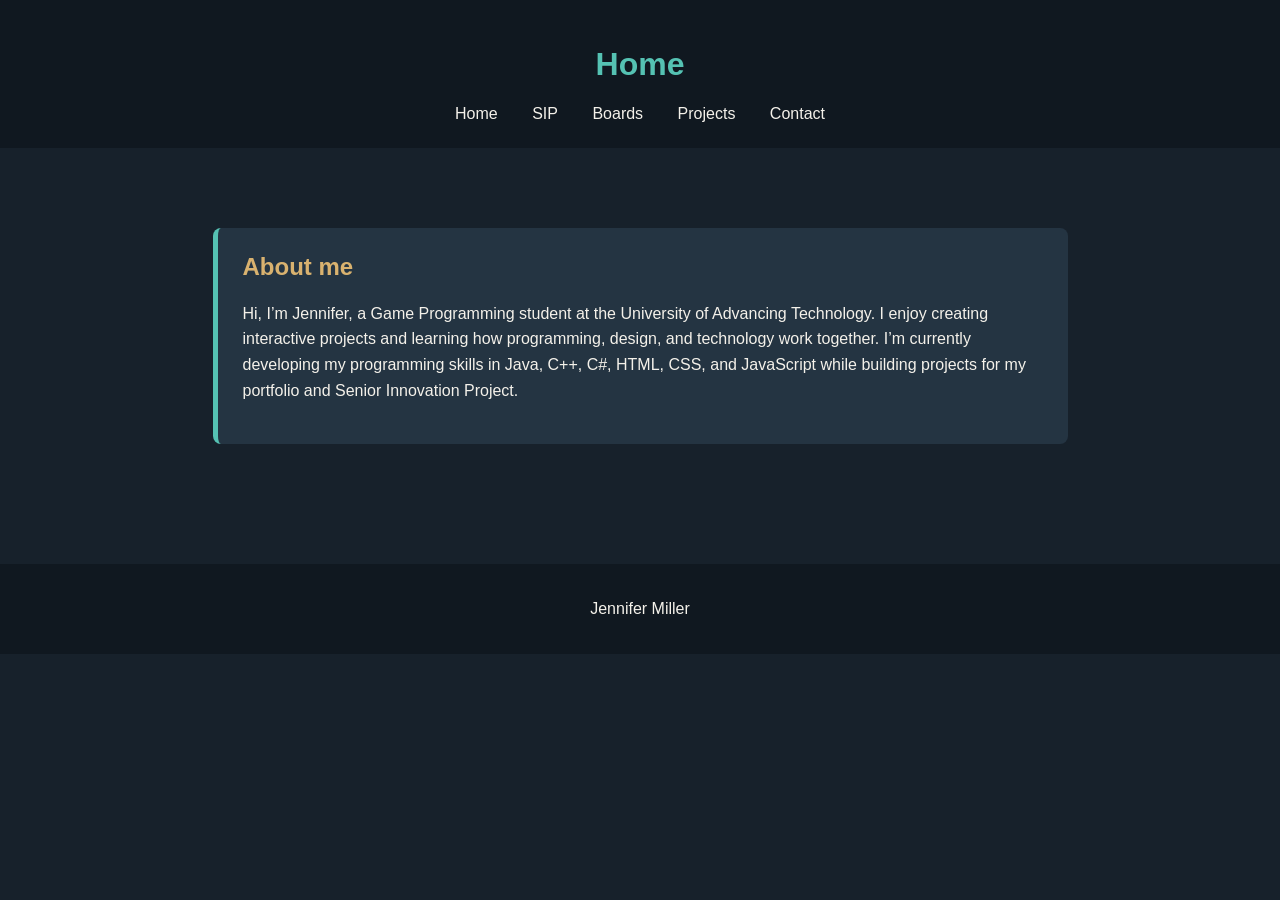
==== index.html @ 07b8329a "Add files via upload" ====
<!DOCTYPE html>
    <html lang="en">
    <head>
        <meta charset="UTF-8">
        <meta name="viewport" content="width=device-width, initial-scale=1.0">
        <title>SIPWebsite</title>

        <!-- link js and css files -->
        <link rel="stylesheet" href="style.css">
        <script src="script.js"></script>

        <!-- title  -->
        <title>Home</title> 
    </head>

    <body>
        <header>
            <h1>Home</h1>

            <!-- Navigation links -->
            <nav>
                <a href="index.html">Home</a>
                <a href="SIP.html">SIP</a>
                <a href="boards.html">Boards</a>
                <a href="projects.html">Projects</a>
                <a href="contact.html">Contact</a>
            </nav>
        </header>

        <main>
            <!-- About me section -->
            <div id="aboutMe">
                <h2>About me </h2> 
                <p>
                    Hi, I’m Jennifer, a Game Programming student at the University of Advancing Technology. 
                    I enjoy creating interactive projects and learning how programming, design, and technology work together. 
                    I’m currently developing my programming skills in Java, C++, C#, HTML, CSS, and JavaScript while building projects for my portfolio and Senior Innovation Project.
                </p>    
            </div>  
        </main>

        <footer>
            <p>Jennifer Miller</p>
        </footer>
         
    </body>
</html>
---- style.css ----
/* ========================================================================== */ 
/* ========================     GEN CSS     ==================================*/
/* ==========================================================================*/ 

body 
{
    margin: 0;
    font-family: Arial, sans-serif;
    background-color: #17212B;
    color: #F4F1EA;
}

header 
{
    background-color: #101820;
    padding: 25px;
    text-align: center;
}

nav 
{
    margin-top: 15px;
}

nav a 
{
    color: #F4F1EA;
    text-decoration: none;
    margin: 0 15px;
}

nav a:hover 
{
    color: #55C2B3;
}

main 
{
    max-width: 1000px;
    margin: auto;
    padding: 40px 20px;
}

h1, h2 
{
    color: #55C2B3;
}

section 
{
    background-color: #243442;
    padding: 25px;
    margin-bottom: 25px;
    border-radius: 10px;
}

footer 
{
    background-color: #101820;
    text-align: center;
    padding: 20px;
    margin-top: 40px;
}


/* ========================================================================== */ 
/* ========================     INDEX CSS    ==================================*/
/* ========================================================================== */ 
#aboutMe
{
    background-color: #243442;
    border-left: 5px solid #55C2B3;
    max-width: 800px;
    margin: 40px auto;
    padding: 25px;
    border-radius: 8px;
}

#aboutMe h2
{
    color: #D9B26F;
    margin-top: 0;
}

#aboutMe p
{
    color: #F4F1EA;
    line-height: 1.6;
}





/* ========================================================================== */ 
/* ========================     BOARDS CSS    ==================================*/
/* ========================================================================== */ 
#boardsObj 
{
    max-width: 1000px;
    margin: 4px auto;
    padding: 20px;
}

#boardsObj > h2 
{
    text-align: center;
    margin-bottom: 30px;
}

.board 
{
    background-color: #243442;
    border-left: 5px solid #55C2B3;
    padding: 20px;
    margin-bottom: 20px;
    border-radius: 8px;
}

.board h3 
{
    color: #D9B26F;
    margin-top: 0;
}

.board p 
{
    line-height: 1.6;
    color: #F4F1EA;
}



/* ========================================================================== */ 
/*=============================      SIP CSS      ==========================  */
/* ========================================================================== */ 
.sipSection
{
    background-color: #243442;
    border-left: 5px solid #55C2B3;
    padding: 20px;
    margin: 20px auto;
    max-width: 1000px;
    border-radius: 8px;
}

.sipSection h2 
{
    color: #D9B26F;
    margin-top: 0;
}


/* ========================================================================== */ 
/* =======================      PROJECT CSS   =============================== */
/* ========================================================================== */ 
.project
{
    background-color: #243442;
    border-left: 5px solid #55C2B3;
    max-width: 900px;
    margin: 20px auto;
    padding: 25px;
    border-radius: 8px;
}

.project h3
{
    color: #D9B26F;
    margin-top: 0;
}

.project p
{
    color: #F4F1EA;
    line-height: 1.6;
}

.project a
{
   display: block;
    margin-top: 15px;
    color: #55C2B3;
    text-decoration: none;
}

.project a:hover
{
    color:  #8DE3D7;;
    text-decoration: underline;
}



/* ========================================================================== */ 
/* ========================     CONTACT CSS   =============================== */
/* ========================================================================== */ 
.contactSection a
{
    color: #55C2B3;
    text-decoration: none;
}

.contactSection a:hover
{
    color: #8DE3D7;
    text-decoration: underline;
}
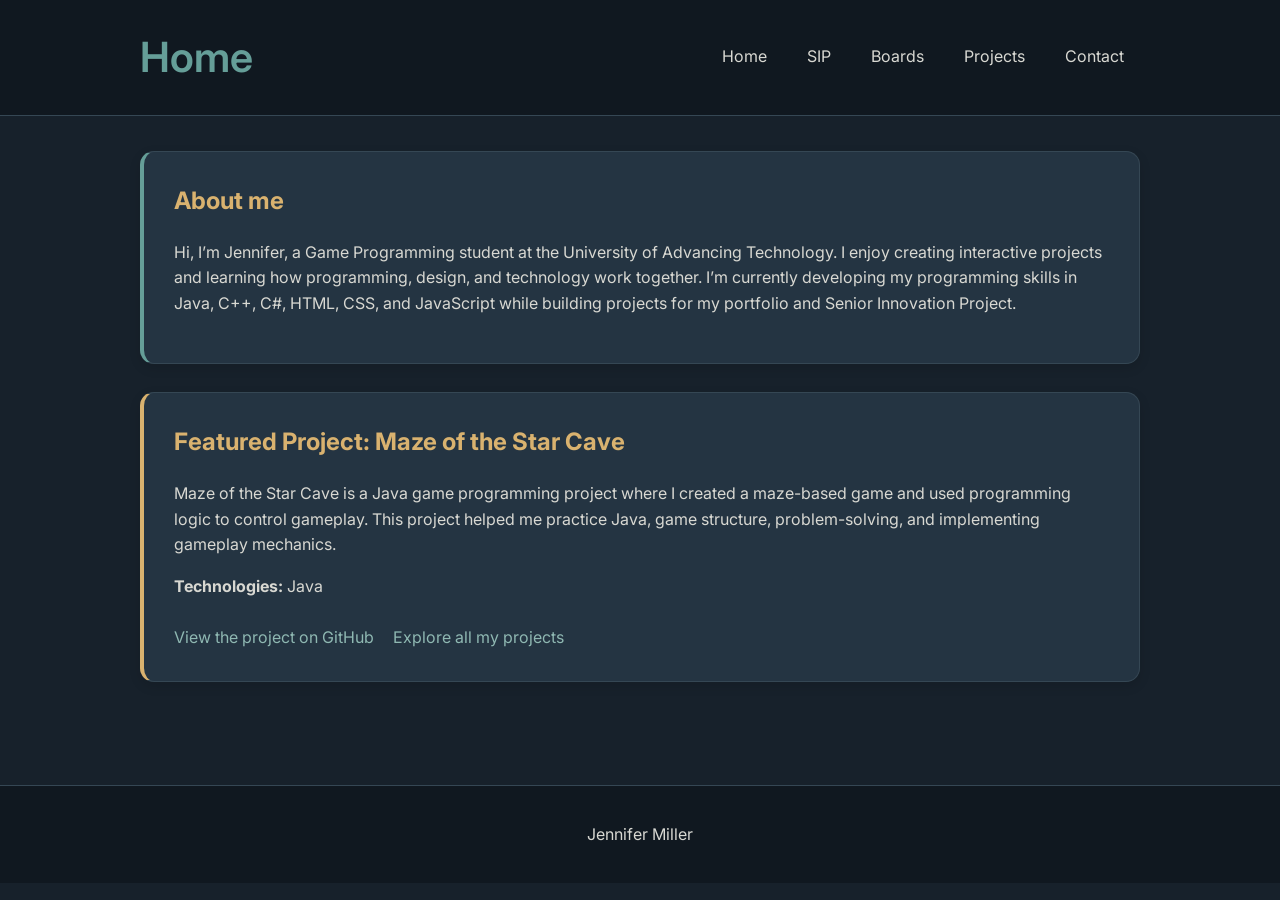
==== commit dbadcae0: "Add files via upload" ====
--- a/index.html
+++ b/index.html
@@ -3,14 +3,17 @@
     <head>
         <meta charset="UTF-8">
         <meta name="viewport" content="width=device-width, initial-scale=1.0">
-        <title>SIPWebsite</title>
+        <title>Home</title>
+
+        <!-- Load the Inter font from Google Fonts -->
+        <link rel="preconnect" href="https://fonts.googleapis.com">
+        <link rel="preconnect" href="https://fonts.gstatic.com" crossorigin>
+        <link href="https://fonts.googleapis.com/css2?family=Inter:wght@400;500;600;700&display=swap" rel="stylesheet">
 
         <!-- link js and css files -->
         <link rel="stylesheet" href="style.css">
         <script src="script.js"></script>
 
-        <!-- title  -->
-        <title>Home</title> 
     </head>
 
     <body>
@@ -29,14 +32,31 @@
 
         <main>
             <!-- About me section -->
-            <div id="aboutMe">
+            <section id="aboutMe">
                 <h2>About me </h2> 
                 <p>
                     Hi, I’m Jennifer, a Game Programming student at the University of Advancing Technology. 
                     I enjoy creating interactive projects and learning how programming, design, and technology work together. 
                     I’m currently developing my programming skills in Java, C++, C#, HTML, CSS, and JavaScript while building projects for my portfolio and Senior Innovation Project.
                 </p>    
-            </div>  
+            </section>  
+
+           <section id="featuredProject">
+                <h2>Featured Project: Maze of the Star Cave</h2>
+
+                <p>
+                    Maze of the Star Cave is a Java game programming project where I created
+                    a maze-based game and used programming logic to control gameplay.
+                    This project helped me practice Java, game structure, problem-solving,
+                    and implementing gameplay mechanics.
+                </p>
+
+                <p><strong>Technologies:</strong> Java</p>
+
+                <a href="https://github.com/jennmillerdev/maze_of_the_star_cave" target="_blank" rel="noopener noreferrer">View the project on GitHub</a>
+
+                <a href="projects.html">Explore all my projects</a>
+            </section>
         </main>
 
         <footer>
--- a/style.css
+++ b/style.css
@@ -1,65 +1,127 @@
 /* ========================================================================== */ 
 /* ========================     GEN CSS     ==================================*/
 /* ==========================================================================*/ 
+:root 
+{
+    --color-background: #17212B;
+    --color-header: #101820;
+    --color-card: #243442;
+    --color-teal: #659E98;
+    --color-teal-light: #8FB8B2;
+    --color-gold: #D9B26F;
+    --color-text: #D8D8D2;
+    --color-border: #354754;
+}
 
 body 
 {
     margin: 0;
-    font-family: Arial, sans-serif;
-    background-color: #17212B;
-    color: #F4F1EA;
-}
-
+    font-family: "Inter", sans-serif;
+    background-color: var(--color-background);
+    color: var(--color-text);
+    line-height: 1.6;
+}
+
+/* Header layout */
 header 
 {
-    background-color: #101820;
-    padding: 25px;
-    text-align: center;
-}
-
+    display: flex;
+    justify-content: space-between;
+    align-items: center;
+    gap: 24px;
+    background-color: var(--color-header);
+    padding: 24px max(20px, calc((100% - 1000px) / 2));
+    border-bottom: 1px solid var(--color-border);
+}
+
+/* Page title */
+header h1 
+{
+    margin: 0;
+    color: var(--color-teal);
+    font-size: clamp(1.8rem, 4vw, 2.6rem);
+    font-weight: 600;
+    text-align: left;
+}
+
+/* Navigation links */
 nav 
 {
-    margin-top: 15px;
+    display: flex;
+    justify-content: flex-end;
+    align-items: center;
+    flex-wrap: wrap;
+    gap: 8px;
+    margin-top: 0;
+}
+
+/* Stack the header on smaller screens */
+@media (max-width: 700px) 
+{
+    header 
+    {
+        flex-direction: column;
+        align-items: flex-start;
+        gap: 16px;
+    }
+
+    nav 
+    {
+        justify-content: flex-start;
+    }
 }
 
 nav a 
 {
-    color: #F4F1EA;
+    color: var(--color-text);
     text-decoration: none;
-    margin: 0 15px;
-}
-
-nav a:hover 
-{
-    color: #55C2B3;
+    padding: 9px 16px;
+    border-radius: 6px;
+    transition: background-color 0.2s ease, color 0.2s ease;
+}
+
+nav a:hover,
+nav a:focus-visible 
+{
+    color: var(--color-background);
+    background-color: var(--color-teal);
+    outline: none;
 }
 
 main 
 {
-    max-width: 1000px;
-    margin: auto;
-    padding: 40px 20px;
+    width: min(100% - 40px, 1000px);
+    margin: 0 auto;
+    padding: 35px 0;
 }
 
 h1, h2 
 {
-    color: #55C2B3;
+    color: var(--color-teal);
+}
+
+h3 
+{
+    color: var(--color-gold);
 }
 
 section 
 {
-    background-color: #243442;
-    padding: 25px;
-    margin-bottom: 25px;
-    border-radius: 10px;
+    background-color: var(--color-card);
+    padding: 30px;
+    margin-bottom: 28px;
+    border: 1px solid #354754;
+    border-radius: 14px;
+    box-shadow: 0 4px 12px rgba(0, 0, 0, 0.12);
 }
 
 footer 
 {
-    background-color: #101820;
+    background-color: var(--color-header);
     text-align: center;
     padding: 20px;
     margin-top: 40px;
+    border-top: 1px solid var(--color-border);
 }
 
 
@@ -68,141 +130,436 @@
 /* ========================================================================== */ 
 #aboutMe
 {
-    background-color: #243442;
-    border-left: 5px solid #55C2B3;
-    max-width: 800px;
-    margin: 40px auto;
-    padding: 25px;
-    border-radius: 8px;
+    box-sizing: border-box;
+    background-color: var(--color-card);
+    border: 1px solid var(--color-border);
+    border-left: 4px solid var(--color-teal);
+    max-width: 100%;
+    margin: 0 0 28px;
+    padding: 30px;
+    border-radius: 14px;
+    box-shadow: 0 4px 12px rgba(0, 0, 0, 0.12);
 }
 
 #aboutMe h2
 {
-    color: #D9B26F;
+    color: var(--color-gold);
     margin-top: 0;
 }
 
 #aboutMe p
+{
+    color: var(--color-text);
+    line-height: 1.6;
+}
+
+/* Featured Project section */
+#featuredProject 
+{
+    box-sizing: border-box;
+    background-color: var(--color-card);
+    border: 1px solid var(--color-border);
+    border-left: 4px solid var(--color-gold);
+    max-width: 100%;
+    margin: 0 0 28px;
+    padding: 30px;
+    border-radius: 14px;
+    box-shadow: 0 4px 12px rgba(0, 0, 0, 0.12);
+}
+
+#featuredProject h2 
+{
+    color: var(--color-gold);
+    margin-top: 0;
+}
+
+#featuredProject p 
+{
+    color: var(--color-text);
+    line-height: 1.6;
+}
+
+#featuredProject a 
+{
+display: inline-block;
+margin: 10px 15px 0 0;
+color: var(--color-teal-light);
+text-decoration: none;
+}
+
+
+
+
+/* ========================================================================== */ 
+/* ========================     BOARDS CSS    ==================================*/
+/* ========================================================================== */ 
+#boardsObj 
+{
+    max-width: 1000px;
+    margin: 4px auto;
+    padding: 0;
+}
+
+#boardsObj > h2 
+{
+    text-align: center;
+    margin-bottom: 30px;
+}
+
+/* Arrange the six board objectives in a two column grid */
+.boardGrid 
+{
+    display: grid;
+    grid-template-columns: repeat(2, minmax(0, 1fr));
+    gap: 24px;
+    align-items: stretch;
+}
+
+.board 
+{
+
+    box-sizing: border-box;
+    background-color: var(--color-card);
+    border: 1px solid var(--color-border);
+    border-left: 4px solid var(--color-teal);
+    padding: 20px;
+    margin: 0;
+    border-radius: 14px;
+    box-shadow: 0 4px 12px rgba(0, 0, 0, 0.12);
+    transition: transform 0.2s ease, box-shadow 0.2s ease;
+}
+
+.board:hover 
+{
+    transform: translateY(-3px);
+    box-shadow: 0 8px 20px rgba(0, 0, 0, 0.3);
+}
+
+.board h3 
+{
+    color: var(--color-gold);
+    margin-top: 0;
+}
+
+.board p 
+{
+    color: var(--color-text);
+    line-height: 1.6;
+}
+
+/* Use two columns on medium sized screens */
+@media (max-width: 800px) 
+{
+    .boardGrid 
+    {
+        grid-template-columns: repeat(2, minmax(0, 1fr));
+    }
+}
+
+/* Stack the objectives on small screens */
+@media (max-width: 500px) 
+{
+    .boardGrid 
+    {
+        grid-template-columns: 1fr;
+    }
+}
+
+
+
+/* ========================================================================== */ 
+/*=============================      SIP CSS      ==========================  */
+/* ========================================================================== */ 
+.sipSection 
+{
+    box-sizing: border-box;
+    background-color: var(--color-card);
+    border: 1px solid var(--color-border);
+    border-left: 4px solid var(--color-teal);
+    padding: 30px;
+    margin: 20px auto;
+    max-width: 1000px;
+    border-radius: 14px;
+    box-shadow: 0 4px 12px rgba(0, 0, 0, 0.12);
+}
+
+.sipSection h2 
+{
+    color: var(--color-gold);
+    margin-top: 0;
+}
+
+#allSIPWork > div 
+{
+    margin-top: 25px;
+}
+
+#allSIPWork h3 
+{
+    color: var(--color-gold);
+}
+
+/* Concept art gallery */
+#conceptArt 
+{
+    margin-top: 25px;
+}
+
+#conceptArt p 
+{
+    color: var(--color-text);
+    line-height: 1.6;
+    margin-bottom: 24px;
+}
+
+#conceptArt img 
+{
+    width: 100%;
+    height: 240px;
+    object-fit: cover;
+    display: block;
+    border: 1px solid var(--color-border);
+    border-radius: 10px;
+    transition: transform 0.2s ease;
+}
+
+#conceptArt img:hover 
+{
+    transform: scale(1.02);
+}
+
+/* Arrange images in a responsive grid */
+#conceptArt 
+{
+    display: grid;
+    grid-template-columns: repeat(3, minmax(0, 1fr));
+    gap: 20px;
+}
+
+#conceptArt h3,
+#conceptArt p 
+{
+    grid-column: 1 / -1;
+}
+
+#conceptArt p 
+{
+    margin-bottom: 0;
+}
+
+/* Use two columns on smaller screens */
+@media (max-width: 700px) 
+{
+    #conceptArt 
+    {
+        grid-template-columns: repeat(2, minmax(0, 1fr));
+        gap: 14px;
+    }
+
+    #conceptArt img 
+    {
+        height: 200px;
+    }
+}
+
+/* Use one column on very small screens */
+@media (max-width: 420px) 
+{
+    #conceptArt 
+    {
+        grid-template-columns: 1fr;
+    }
+
+    #conceptArt img 
+    {
+        height: auto;
+        max-height: 350px;
+        object-fit: contain;
+    }
+}
+
+
+/* ========================================================================== */ 
+/* =======================      PROJECT CSS   =============================== */
+/* ========================================================================== */ 
+.project 
+{
+    background-color: var(--color-card);
+    border: 1px solid var(--color-border);
+    border-left: 4px solid var(--color-teal);
+    max-width: 900px;
+    margin: 25px auto;
+    padding: 28px;
+    border-radius: 14px;
+    box-shadow: 0 4px 12px rgba(0, 0, 0, 0.12);
+    transition: transform 0.2s ease, box-shadow 0.2s ease;
+}
+
+.project:hover 
+{
+    transform: translateY(-3px);
+    box-shadow: 0 8px 20px rgba(0, 0, 0, 0.3);
+}
+
+#projectSection > h2 
+{
+    text-align: center;
+    margin-bottom: 30px;
+}
+
+.project h3
+{
+    color: var(--color-gold);
+    margin-top: 0;
+}
+
+.project p
 {
     color: #F4F1EA;
     line-height: 1.6;
 }
 
-
-
-
-
-/* ========================================================================== */ 
-/* ========================     BOARDS CSS    ==================================*/
-/* ========================================================================== */ 
-#boardsObj 
-{
-    max-width: 1000px;
-    margin: 4px auto;
-    padding: 20px;
-}
-
-#boardsObj > h2 
-{
-    text-align: center;
-    margin-bottom: 30px;
-}
-
-.board 
-{
-    background-color: #243442;
-    border-left: 5px solid #55C2B3;
-    padding: 20px;
-    margin-bottom: 20px;
-    border-radius: 8px;
-}
-
-.board h3 
-{
-    color: #D9B26F;
-    margin-top: 0;
-}
-
-.board p 
-{
-    line-height: 1.6;
-    color: #F4F1EA;
-}
-
-
-
-/* ========================================================================== */ 
-/*=============================      SIP CSS      ==========================  */
-/* ========================================================================== */ 
-.sipSection
-{
-    background-color: #243442;
-    border-left: 5px solid #55C2B3;
-    padding: 20px;
-    margin: 20px auto;
-    max-width: 1000px;
-    border-radius: 8px;
-}
-
-.sipSection h2 
-{
-    color: #D9B26F;
-    margin-top: 0;
-}
-
-
-/* ========================================================================== */ 
-/* =======================      PROJECT CSS   =============================== */
-/* ========================================================================== */ 
-.project
-{
-    background-color: #243442;
-    border-left: 5px solid #55C2B3;
-    max-width: 900px;
-    margin: 20px auto;
-    padding: 25px;
-    border-radius: 8px;
-}
-
-.project h3
-{
-    color: #D9B26F;
-    margin-top: 0;
-}
-
-.project p
-{
-    color: #F4F1EA;
-    line-height: 1.6;
-}
-
 .project a
 {
-   display: block;
+    display: block;
     margin-top: 15px;
-    color: #55C2B3;
+    color: var(--color-teal-light);
     text-decoration: none;
 }
 
-.project a:hover
-{
-    color:  #8DE3D7;;
+.project a:hover,
+.project a:focus-visible
+{
+    color: var(--color-gold);
     text-decoration: underline;
 }
 
-
+/* Projects page: two-column card layout */
+.projectGrid 
+{
+    display: grid;
+    grid-template-columns: repeat(2, minmax(0, 1fr));
+    gap: 24px;
+    align-items: stretch;
+}
+
+/* Let each project card fill its grid space */
+.projectGrid .project 
+{
+    box-sizing: border-box;
+    width: 100%;
+    max-width: none;
+    margin: 0;
+}
+
+/* Stack project cards on smaller screens */
+@media (max-width: 650px) 
+{
+    .projectGrid {
+        grid-template-columns: 1fr;
+    }
+}
 
 /* ========================================================================== */ 
 /* ========================     CONTACT CSS   =============================== */
 /* ========================================================================== */ 
-.contactSection a
-{
-    color: #55C2B3;
+.contactSection a 
+{
+    color: var(--color-teal-light);
     text-decoration: none;
-}
-
-.contactSection a:hover
-{
-    color: #8DE3D7;
+    transition: color 0.2s ease;
+}
+
+.contactSection a:hover,
+.contactSection a:focus-visible 
+{
+    color: var(--color-gold);
     text-decoration: underline;
+}
+
+.contactSection h2 
+{
+margin-top: 0;
+color: var(--color-gold);
+}
+
+.contactSection p 
+{
+color: var(--color-text);
+line-height: 1.6;
+}
+
+/* Contact form layout */
+#contactForm form 
+{
+    display: flex;
+    flex-direction: column;
+    gap: 10px;
+    margin-top: 24px;
+}
+
+/* Form labels */
+#contactForm label 
+{
+    color: var(--color-text);
+    font-weight: 500;
+    margin-top: 8px;
+}
+
+/* Text fields and message box */
+#contactForm input,
+#contactForm textarea 
+{
+    box-sizing: border-box;
+    width: 100%;
+    padding: 12px;
+    font: inherit;
+    color: var(--color-text);
+    background-color: var(--color-background);
+    border: 1px solid var(--color-border);
+    border-radius: 6px;
+}
+
+/* Highlight the field currently being used */
+#contactForm input:focus,
+#contactForm textarea:focus 
+{
+    outline: 2px solid var(--color-teal);
+    outline-offset: 2px;
+}
+
+/* Allow visitors to resize the message box vertically */
+#contactForm textarea 
+{
+    resize: vertical;
+    min-height: 120px;
+}
+
+/* Send button */
+#contactForm button 
+{
+    align-self: flex-start;
+    margin-top: 16px;
+    padding: 12px 22px;
+    font: inherit;
+    font-weight: 600;
+    color: var(--color-background);
+    background-color: var(--color-teal);
+    border: none;
+    border-radius: 6px;
+    cursor: pointer;
+    transition: background-color 0.2s ease;
+}
+
+/* Button hover and keyboard focus */
+#contactForm button:hover,
+#contactForm button:focus-visible 
+{
+    background-color: var(--color-teal-light);
+}
+
+#contactForm button:focus-visible 
+{
+    outline: 2px solid var(--color-gold);
+    outline-offset: 3px;
 }
